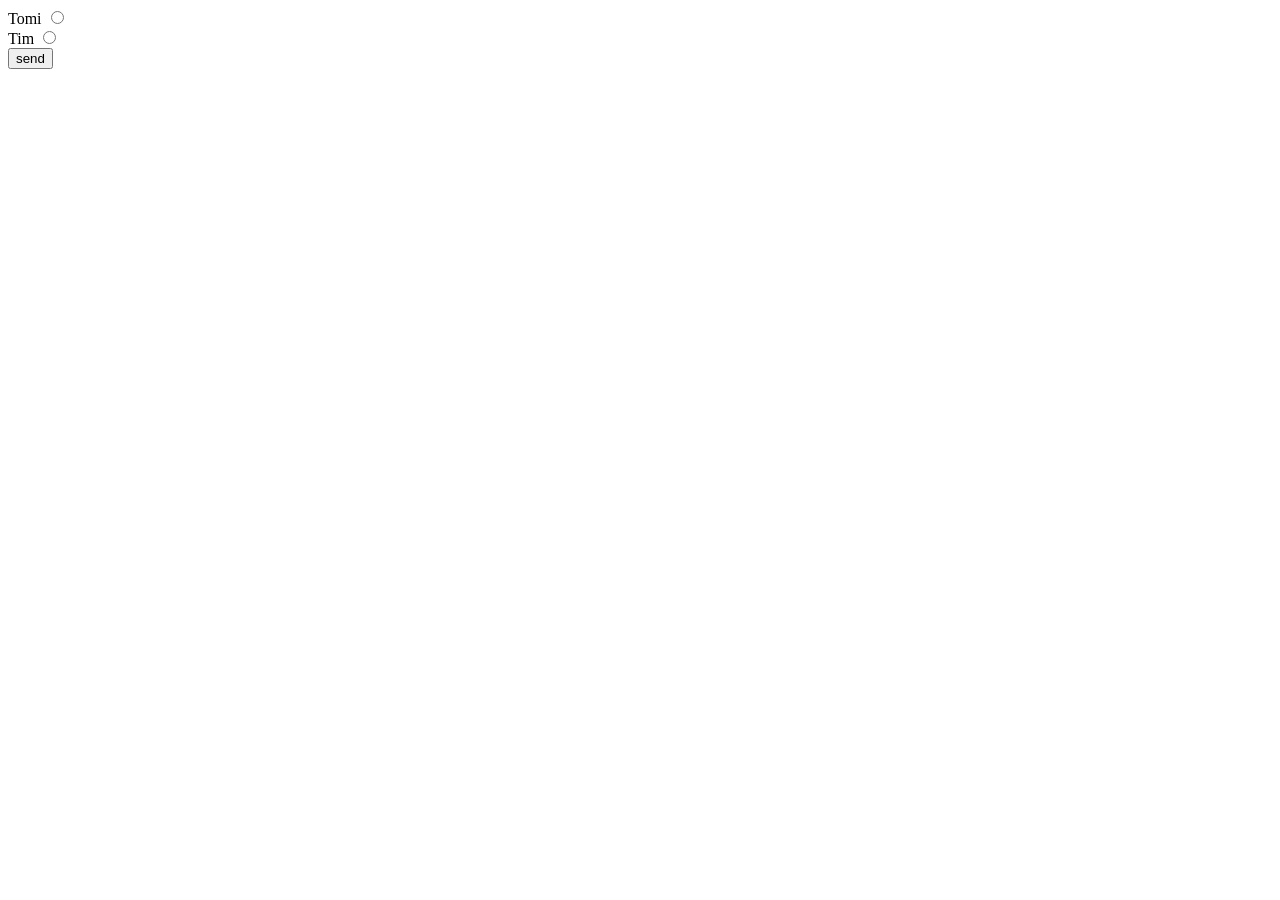
==== index.html @ 72b0ac2a "forms learned to some extent forms action method label innput and its types are leaarned to some ext" ====
<!DOCTYPE html>
<html>

<head>
  <title>test title</title>
  <link rel="icon" href="https://cdn4.iconfinder.com/data/icons/new-google-logo-2015/400/new-google-favicon-512.png">
</head>

<body>
  <form action="form.html" method="get">
    <label for="username">Tomi</label>
    <input type="radio" name ="username" id="username" value="tomi">

    
    <br>
    <label for="username2">Tim</label>
    <input type="radio" name ="username2" id="username2" value="tim">
    <br>

    <input type="submit"value="send">
    
  </form>
  

</body>

</html>
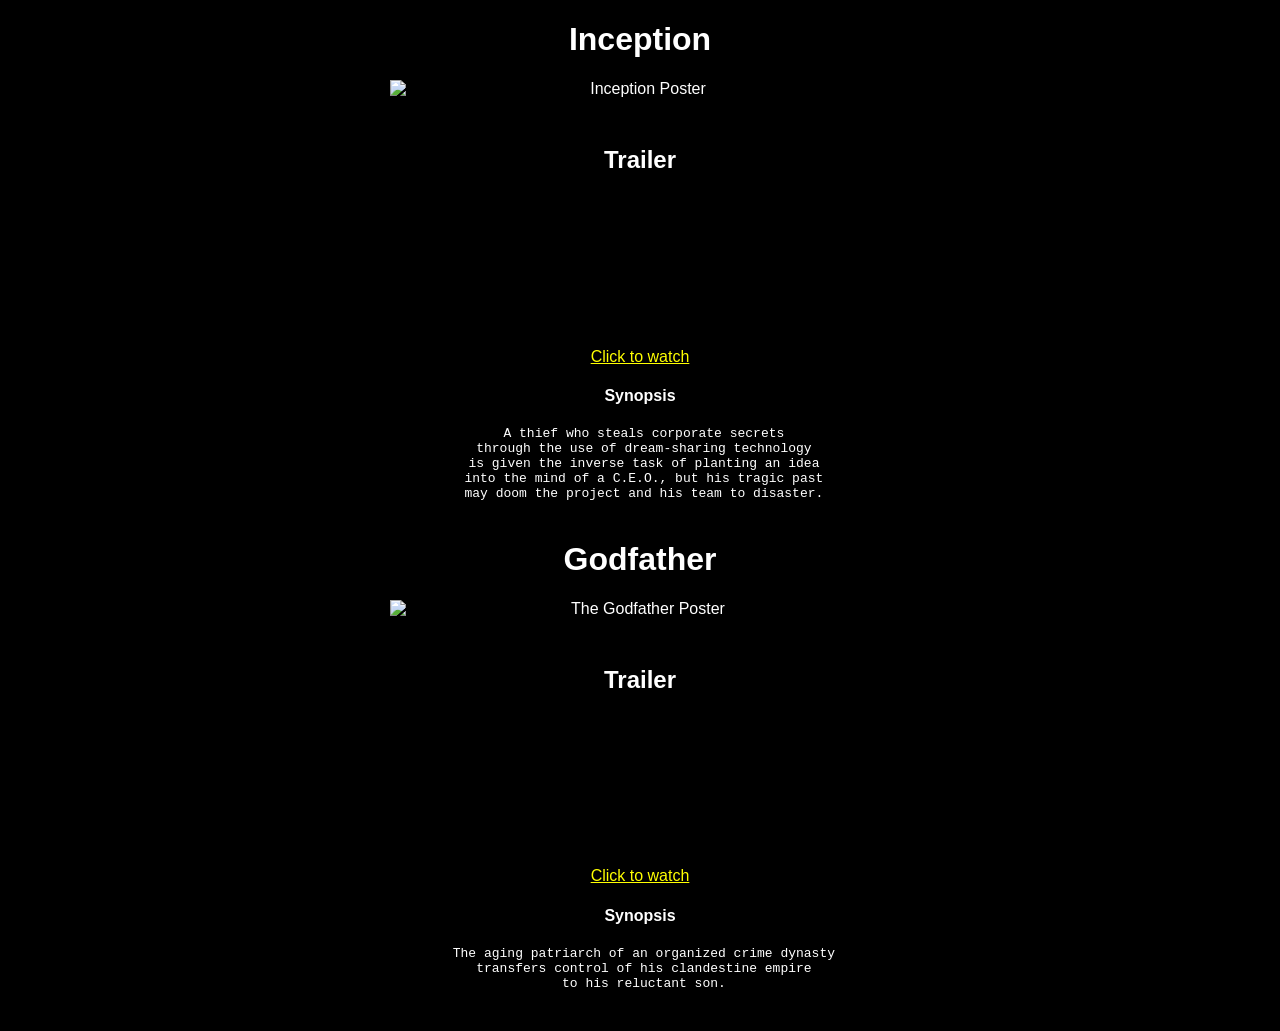
==== commit bcf595e5: "watchlist app I usually spent a lot of time searching what to watch when I want to watch a movie. So" ====
--- a/index.html
+++ b/index.html
@@ -1,28 +1,139 @@
-
 <!DOCTYPE html>
 <html>
 
 <head>
-  <title>test title</title>
-  <link rel="icon" href="https://cdn4.iconfinder.com/data/icons/new-google-logo-2015/400/new-google-favicon-512.png">
+  <title>My watchlist</title>
+  <link rel="icon" type="image/gif" href="https://media.lordicon.com/icons/wired/outline/62-film.gif">
+  <style>
+    /* Sayfa ve içerik için temel stiller */
+    .poster {
+      width: 80%;
+      /* %100 yaparsan ekranı tamamen kaplar */
+      max-width: 500px;
+      /* istersen sabit maksimum genişlik koy */
+      height: auto;
+      margin: 10px auto;
+      display: block;
+      /* ortalamak için */
+    }
+
+    body {
+      background-color: black;
+      color: white;
+      margin: 0;
+      padding: 0;
+      font-family: sans-serif;
+      /* Daha modern bir görünüm için yazı tipi */
+    }
+
+    /* Ana kapsayıcı */
+    .container {
+      padding: 0;
+      margin: 0;
+      width: 100%;
+      text-align: center;
+      /* Başlıklar gibi metin içeriklerini ortalar */
+    }
+
+    /* Resimleri ve videoları duyarlı hale getirme */
+    img,
+    iframe {
+      max-width: 100%;
+      /* Genişliğin %100'ü kadar olsun */
+      height: auto;
+      /* Yüksekliği otomatik ayarla (en-boy oranını koru) */
+      box-sizing: border-box;
+      /* Kenarlık ve dolguyu genişliğe dahil et */
+    }
+
+    /* Video oynatıcı (iframe) için özel stil */
+    iframe {
+      aspect-ratio: 16 / 9;
+      /* 16:9 video oranını koru */
+    }
+
+    /* Film listesi için stiller */
+    ol {
+      list-style-type: none;
+      padding-left: 0;
+      margin: 0;
+    }
+
+    /* Her bir film bölümü */
+    li>div {
+      margin-bottom: 40px;
+      /* Filmler arasına boşluk ekle */
+    }
+
+    /* Özet metni için stil */
+    pre {
+      text-align: center;
+      /* Özet metnini ortala */
+      white-space: pre-wrap;
+      /* Metnin alt satıra kaymasını sağla */
+      word-wrap: break-word;
+      /* Uzun kelimeleri kır */
+      padding: 0 15px;
+      /* Kenarlara biraz boşluk bırak */
+      font-size: 1em;
+    }
+  </style>
 </head>
 
 <body>
-  <form action="form.html" method="get">
-    <label for="username">Tomi</label>
-    <input type="radio" name ="username" id="username" value="tomi">
+  <div class="container">
 
-    
-    <br>
-    <label for="username2">Tim</label>
-    <input type="radio" name ="username2" id="username2" value="tim">
-    <br>
-
-    <input type="submit"value="send">
-    
-  </form>
-  
-
+    <ol>
+      <li>
+        <div>
+          <h1>Inception</h1>
+          <img class="poster"
+            src="https://encrypted-tbn0.gstatic.com/images?q=tbn:ANd9GcRPv9pdgORtRy81cWqafpO9qzjOebWNOI_-WBu1S5uNn-HazD9mQwPYius&s=10"
+            alt="Inception Poster">
+          <br>
+          <h2>Trailer</h2>
+          <iframe src="https://www.youtube.com/embed/YoHD9XEInc0" frameborder="0"
+            allow="accelerometer; autoplay; clipboard-write; encrypted-media; gyroscope; picture-in-picture"
+            allowfullscreen>
+          </iframe>
+          <br>
+          <a style="color:yellow;" href="https://www.hdfilmcehennemi.nl/baslangic-hd-film-izle-8/" target="_blank">Click
+            to watch</a>
+          <h4>Synopsis</h4>
+          <pre>
+ A thief who steals corporate secrets
+ through the use of dream-sharing technology
+ is given the inverse task of planting an idea
+ into the mind of a C.E.O., but his tragic past
+ may doom the project and his team to disaster.
+</pre>
+        </div>
+      </li>
+      <li>
+        <div>
+          <h1>Godfather</h1>
+          <img class="poster"
+            src="https://encrypted-tbn0.gstatic.com/images?q=tbn:ANd9GcTEoQlThFnc_iTiqeqkgcuma-zBJ2rYA0VOy0YjCppc7ls8uC11sGea_yLK&s=10"
+            alt="The Godfather Poster">
+          <br>
+          <h2>Trailer</h2>
+          <iframe src="https://www.youtube.com/embed/UaVTIH8mujA" frameborder="0"
+            allow="accelerometer; autoplay; clipboard-write; encrypted-media; gyroscope; picture-in-picture"
+            allowfullscreen>
+          </iframe>
+          <br>
+          <a style="color:yellow;" href="https://www.hdfilmcehennemi.nl/hd-the-godfather-izle-9/" target="_blank">Click
+            to watch</a>
+          <h4>Synopsis</h4>
+          <pre>
+ The aging patriarch of an organized crime dynasty
+ transfers control of his clandestine empire
+ to his reluctant son.
+</pre>
+        </div>
+      </li>
+    </ol>
+  </div>
 </body>
 
 </html>
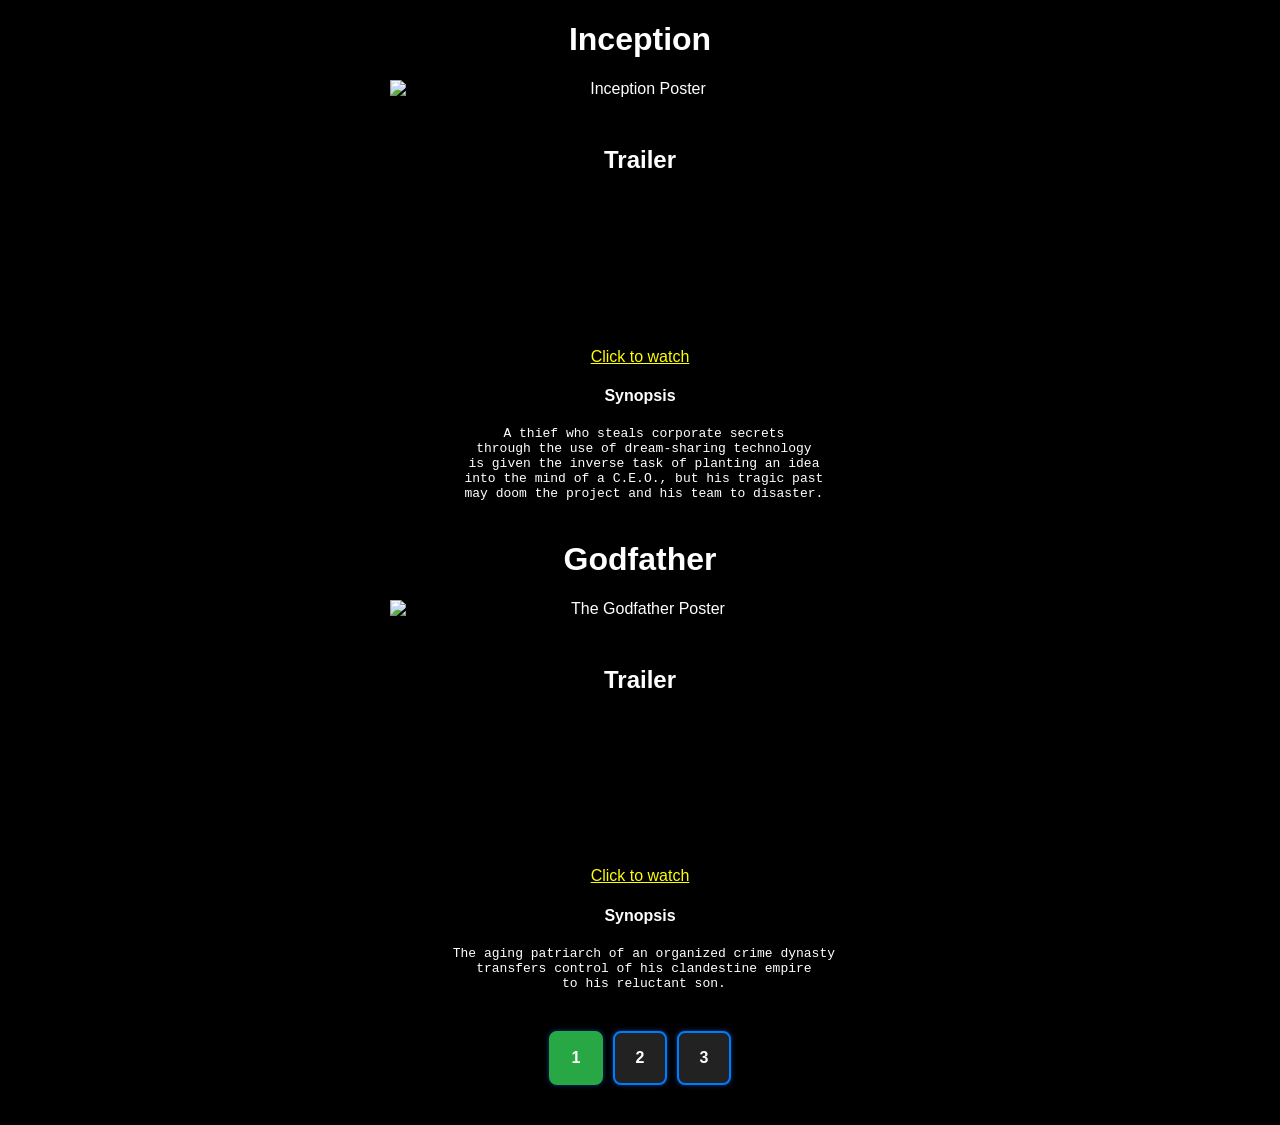
==== commit 1edf2540: "style.css is added when I want to change something in every style I only need to change it in style." ====
--- a/index.html
+++ b/index.html
@@ -3,81 +3,8 @@
 
 <head>
   <title>My watchlist</title>
-  <link rel="icon" type="image/gif" href="https://media.lordicon.com/icons/wired/outline/62-film.gif">
-  <style>
-    /* Sayfa ve içerik için temel stiller */
-    .poster {
-      width: 80%;
-      /* %100 yaparsan ekranı tamamen kaplar */
-      max-width: 500px;
-      /* istersen sabit maksimum genişlik koy */
-      height: auto;
-      margin: 10px auto;
-      display: block;
-      /* ortalamak için */
-    }
-
-    body {
-      background-color: black;
-      color: white;
-      margin: 0;
-      padding: 0;
-      font-family: sans-serif;
-      /* Daha modern bir görünüm için yazı tipi */
-    }
-
-    /* Ana kapsayıcı */
-    .container {
-      padding: 0;
-      margin: 0;
-      width: 100%;
-      text-align: center;
-      /* Başlıklar gibi metin içeriklerini ortalar */
-    }
-
-    /* Resimleri ve videoları duyarlı hale getirme */
-    img,
-    iframe {
-      max-width: 100%;
-      /* Genişliğin %100'ü kadar olsun */
-      height: auto;
-      /* Yüksekliği otomatik ayarla (en-boy oranını koru) */
-      box-sizing: border-box;
-      /* Kenarlık ve dolguyu genişliğe dahil et */
-    }
-
-    /* Video oynatıcı (iframe) için özel stil */
-    iframe {
-      aspect-ratio: 16 / 9;
-      /* 16:9 video oranını koru */
-    }
-
-    /* Film listesi için stiller */
-    ol {
-      list-style-type: none;
-      padding-left: 0;
-      margin: 0;
-    }
-
-    /* Her bir film bölümü */
-    li>div {
-      margin-bottom: 40px;
-      /* Filmler arasına boşluk ekle */
-    }
-
-    /* Özet metni için stil */
-    pre {
-      text-align: center;
-      /* Özet metnini ortala */
-      white-space: pre-wrap;
-      /* Metnin alt satıra kaymasını sağla */
-      word-wrap: break-word;
-      /* Uzun kelimeleri kır */
-      padding: 0 15px;
-      /* Kenarlara biraz boşluk bırak */
-      font-size: 1em;
-    }
-  </style>
+  <link rel="icon" type="image/gif" href="https://cdn-icons-gif.flaticon.com/12749/12749767.gif">
+  <link rel="stylesheet" href="style.css">
 </head>
 
 <body>
@@ -134,6 +61,11 @@
       </li>
     </ol>
   </div>
+  <ul class="pagination">
+    <li><a href="index.html" class="active">1</a></li>
+    <li><a href="page2.html">2</a></li>
+    <li><a href="page3.html">3</a></li>
+  </ul>
 </body>
 
 </html>
--- a/style.css
+++ b/style.css
@@ -0,0 +1,110 @@
+.poster {
+    width: 80%;
+    /* %100 yaparsan ekranı tamamen kaplar */
+    max-width: 500px;
+    /* istersen sabit maksimum genişlik koy */
+    height: auto;
+    margin: 10px auto;
+    display: block;
+    /* ortalamak için */
+}
+
+body {
+    background-color: black;
+    color: white;
+    margin: 0;
+    padding: 0;
+    font-family: sans-serif;
+      /* Daha modern bir görünüm için yazı tipi */
+}
+
+/* Ana kapsayıcı */
+.container {
+    padding: 0;
+    margin: 0;
+    width: 100%;
+    text-align: center;
+    /* Başlıklar gibi metin içeriklerini ortalar */
+}
+
+/* Resimleri ve videoları duyarlı hale getirme */
+img, iframe {
+    max-width: 100%;
+    /* Genişliğin %100'ü kadar olsun */
+    height: auto;
+    /* Yüksekliği otomatik ayarla (en-boy oranını koru) */
+    box-sizing: border-box;
+    /* Kenarlık ve dolguyu genişliğe dahil et */
+}
+
+/* Video oynatıcı (iframe) için özel stil */
+iframe {
+    aspect-ratio: 16 / 9;
+    /* 16:9 video oranını koru */
+}
+
+/* Film listesi için stiller */
+ol {
+    list-style-type: none;
+    padding-left: 0;
+    margin: 0;
+}
+
+    /* Her bir film bölümü */
+li>div {
+    margin-bottom: 40px;
+    /* Filmler arasına boşluk ekle */
+}
+
+/* Özet metni için stil */
+pre {
+    text-align: center;
+    /* Özet metnini ortala */
+    white-space: pre-wrap;
+    /* Metnin alt satıra kaymasını sağla */
+    word-wrap: break-word;
+    /* Uzun kelimeleri kır */
+    padding: 0 15px;
+    /* Kenarlara biraz boşluk bırak */
+    font-size: 1em;
+}
+
+.pagination {
+    display: flex;
+    justify-content: center;
+    align-items: center;
+    list-style-type: none;
+    padding: 0;
+    margin: 40px 0;
+    gap: 10px;
+}
+
+.pagination li {
+    display: inline-block;
+}
+
+.pagination a {
+    display: block;
+    width: 50px;
+    height: 50px;
+    line-height: 50px;
+    text-align: center;
+    background-color: #222;
+    color: white;
+    font-weight: bold;
+    text-decoration: none;
+    border: 2px solid #007bff;
+    border-radius: 8px;
+    transition: 0.3s ease;
+    box-shadow: 0 0 5px rgba(0, 123, 255, 0.5);
+}
+
+.pagination a:hover {
+    background-color: #007bff;
+    color: #fff;
+}
+
+.pagination a.active {
+    background-color: #28a745;
+    border-color: #28a745;
+}
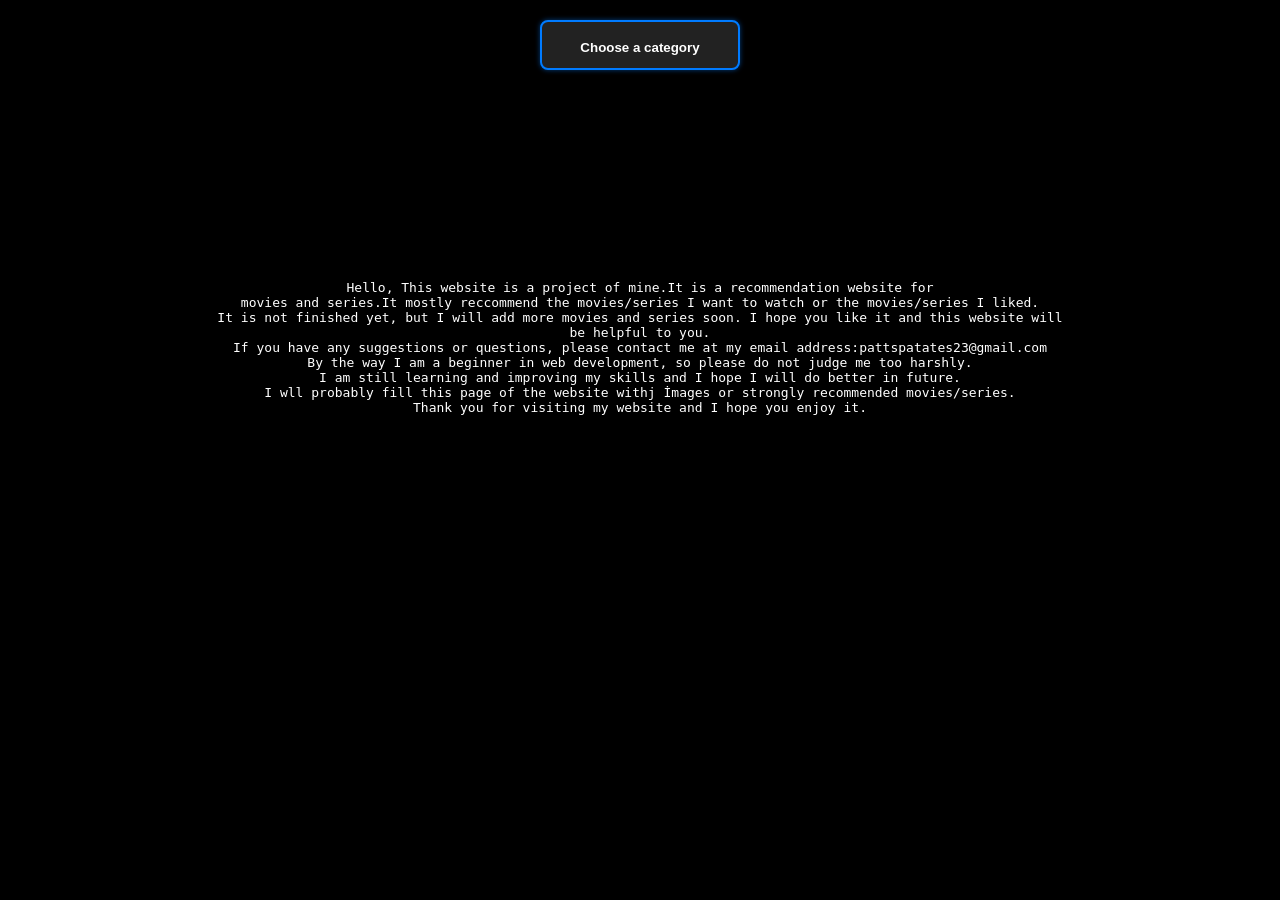
==== commit a72a883d: "more things regarding css and html I ad a main page that allows you to chose between movies/series a" ====
--- a/index.html
+++ b/index.html
@@ -3,69 +3,28 @@
 
 <head>
   <title>My watchlist</title>
-  <link rel="icon" type="image/gif" href="https://cdn-icons-gif.flaticon.com/12749/12749767.gif">
+  <link rel="icon" type="image/gif" href="">
   <link rel="stylesheet" href="style.css">
 </head>
 
 <body>
-  <div class="container">
+  <div class="dropdown">
+    <button class="dropdown-btn"> Choose a category </button>
+    <div class="dropdown-menu" align="center">
+      <a href=page1.html>Movies 🎬</a>
+      <a href=spage1.html>Series 📺</a>
+    </div>
+  </div>
+  <pre style="margin:200px">Hello, This website is a project of mine.It is a recommendation website for
+movies and series.It mostly reccommend the movies/series I want to watch or the movies/series I liked.
+It is not finished yet, but I will add more movies and series soon. I hope you like it and this website will be helpful to you.
+If you have any suggestions or questions, please contact me at my email address:pattspatates23@gmail.com
+By the way I am a beginner in web development, so please do not judge me too harshly.
+I am still learning and improving my skills and I hope I will do better in future.
+I wll probably fill this page of the website withj İmages or strongly recommended movies/series.
+Thank you for visiting my website and I hope you enjoy it.
 
-    <ol>
-      <li>
-        <div>
-          <h1>Inception</h1>
-          <img class="poster"
-            src="https://encrypted-tbn0.gstatic.com/images?q=tbn:ANd9GcRPv9pdgORtRy81cWqafpO9qzjOebWNOI_-WBu1S5uNn-HazD9mQwPYius&s=10"
-            alt="Inception Poster">
-          <br>
-          <h2>Trailer</h2>
-          <iframe src="https://www.youtube.com/embed/YoHD9XEInc0" frameborder="0"
-            allow="accelerometer; autoplay; clipboard-write; encrypted-media; gyroscope; picture-in-picture"
-            allowfullscreen>
-          </iframe>
-          <br>
-          <a style="color:yellow;" href="https://www.hdfilmcehennemi.nl/baslangic-hd-film-izle-8/" target="_blank">Click
-            to watch</a>
-          <h4>Synopsis</h4>
-          <pre>
- A thief who steals corporate secrets
- through the use of dream-sharing technology
- is given the inverse task of planting an idea
- into the mind of a C.E.O., but his tragic past
- may doom the project and his team to disaster.
-</pre>
-        </div>
-      </li>
-      <li>
-        <div>
-          <h1>Godfather</h1>
-          <img class="poster"
-            src="https://encrypted-tbn0.gstatic.com/images?q=tbn:ANd9GcTEoQlThFnc_iTiqeqkgcuma-zBJ2rYA0VOy0YjCppc7ls8uC11sGea_yLK&s=10"
-            alt="The Godfather Poster">
-          <br>
-          <h2>Trailer</h2>
-          <iframe src="https://www.youtube.com/embed/UaVTIH8mujA" frameborder="0"
-            allow="accelerometer; autoplay; clipboard-write; encrypted-media; gyroscope; picture-in-picture"
-            allowfullscreen>
-          </iframe>
-          <br>
-          <a style="color:yellow;" href="https://www.hdfilmcehennemi.nl/hd-the-godfather-izle-9/" target="_blank">Click
-            to watch</a>
-          <h4>Synopsis</h4>
-          <pre>
- The aging patriarch of an organized crime dynasty
- transfers control of his clandestine empire
- to his reluctant son.
-</pre>
-        </div>
-      </li>
-    </ol>
-  </div>
-  <ul class="pagination">
-    <li><a href="index.html" class="active">1</a></li>
-    <li><a href="page2.html">2</a></li>
-    <li><a href="page3.html">3</a></li>
-  </ul>
+  </pre>
 </body>
 
 </html>
--- a/style.css
+++ b/style.css
@@ -107,4 +107,77 @@
 .pagination a.active {
     background-color: #28a745;
     border-color: #28a745;
+}
+.dropdown {
+  position: relative;
+  width: 200px;
+  margin: 20px auto;
+  display: flex;
+}
+
+.dropdown-btn {
+  display: block;
+  width: 100%;
+  height: 50px;
+  line-height: 50px;
+  text-align: center;
+  background-color: #222;
+  color: white;
+  font-weight: bold;
+  border: 2px solid #007bff;
+  border-radius: 8px;
+  box-shadow: 0 0 5px rgba(0, 123, 255, 0.5);
+  cursor: pointer;
+  transition: 0.3s ease;
+  margin-bottom: 10px;
+}
+
+.dropdown-menu {
+  display: none;
+  position: absolute;
+  top: 100%;
+  left: 50%;
+  transform: translateX(-50%);
+  border:none;
+  background-color: #000;
+  
+  border-radius: 8px;
+  box-shadow: 0 0 5px rgba(0, 12, 25, 0.5);
+  z-index: 1;
+  padding: 0;
+  width: 100%;
+  min-width: 200px;
+}
+
+.dropdown-menu a {
+  display: block;
+  width: 100%;
+  padding: 15px 0;
+  margin: 8px 0;
+  text-align: center;
+  font-size: 20px;
+  font-weight: bold;
+  color: white;
+  text-decoration: none;
+  border: 2px solid #007bff;
+  border-radius: 14px;
+  box-shadow: 0 0 5px rgba(0, 123, 255, 0.5);
+  background-color: #000;
+  transition: 0.3s ease;
+  line-height: normal;
+}
+
+.dropdown-menu a:hover {
+  background-color: #007bff;
+  color: #fff;
+  border-color: #007bff;
+}
+
+.dropdown:hover .dropdown-menu {
+  display: block;
+}
+.dropdown:hover .dropdown-btn{
+  background-color: #007bff;
+  color: #fff;
+  border-color: #007bff;
 }
